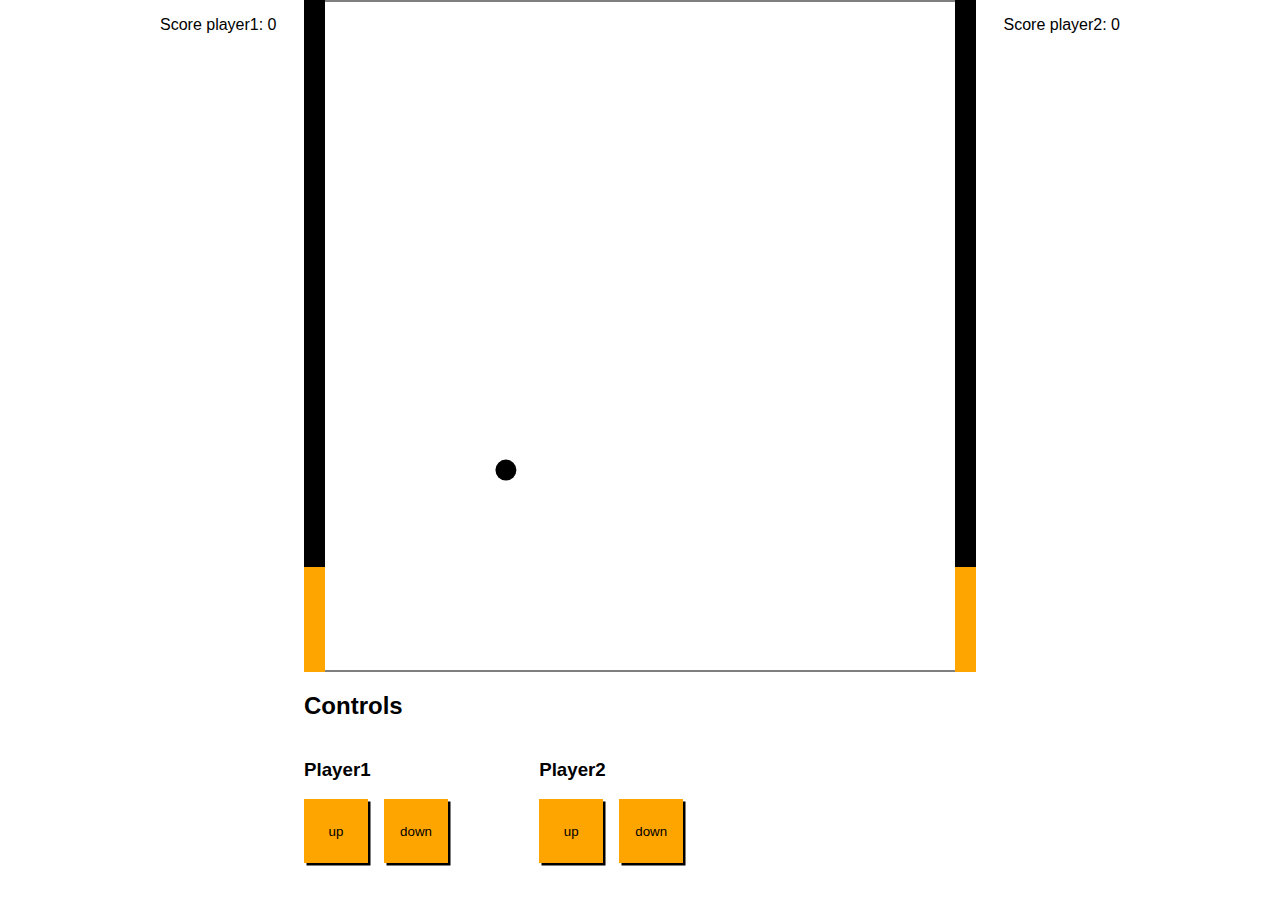
==== opdracht3/index.html @ 29bf44c6 "add styling and pointer events" ====
<!DOCTYPE html>
<html lang="nl" dir="ltr">
    <head>
        <meta charset="utf-8">
        <title>Pong</title>
        <link rel="stylesheet" href="main.min.css">
    </head>
    <body>
        <main>
            <div id="game-preview">
                <img src="example" alt="Example of the game.">
                <p>Waiting for Javascript, it is required for this game to work.</p>
            </div>
        </main>
    </body>
    <script src="index.js"></script>
</html>
---- opdracht3/main.min.css ----
body{font-family:sans-serif;margin:0}main{width:960px;width:60rem;max-width:100%;max-width:100vw;margin:auto;position:relative}button{min-width:64px;min-height:64px;min-height:4rem;min-width:4rem;background-color:orange;border:none;cursor:pointer;box-shadow:2.5px 2.5px 0px 0px #000;transition:box-shadow 0.3s}button:hover{box-shadow:5px 5px 0px 0px #000;background-color:#ffc800}button:first-of-type{margin-right:16px;margin-right:1rem}canvas{margin:auto;display:block}#touch-and-cursor-element{width:100%;touch-action:none}#score-player1{left:0}#score-player2{right:0}#score-player1,#score-player2{top:0;position:absolute}#controls{width:70%;margin:auto}#controls>div{width:inherit;display:flex}@supports (display: flex){#controls>div section{flex-grow:1}}@supports not (display: flex){#controls>div>section{width:49.99%}#controls>div>section:nth-of-type(2){float:left}}
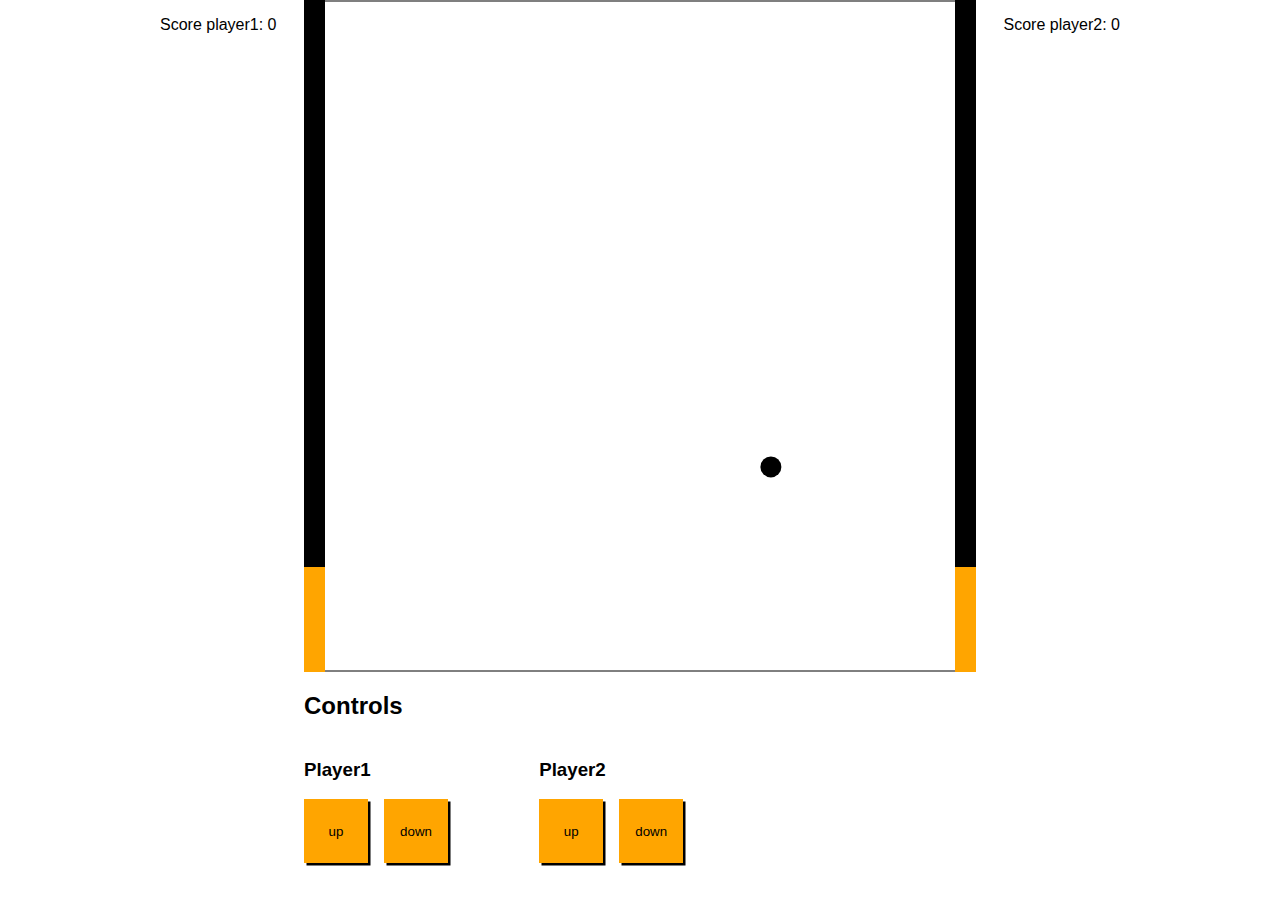
==== commit c14b886d: "meta tag and language" ====
--- a/opdracht3/index.html
+++ b/opdracht3/index.html
@@ -1,9 +1,10 @@
 <!DOCTYPE html>
-<html lang="nl" dir="ltr">
+<html lang="en" dir="ltr">
     <head>
         <meta charset="utf-8">
         <title>Pong</title>
         <link rel="stylesheet" href="main.min.css">
+        <meta name="viewport" content="width=device-width, initial-scale=1">
     </head>
     <body>
         <main>
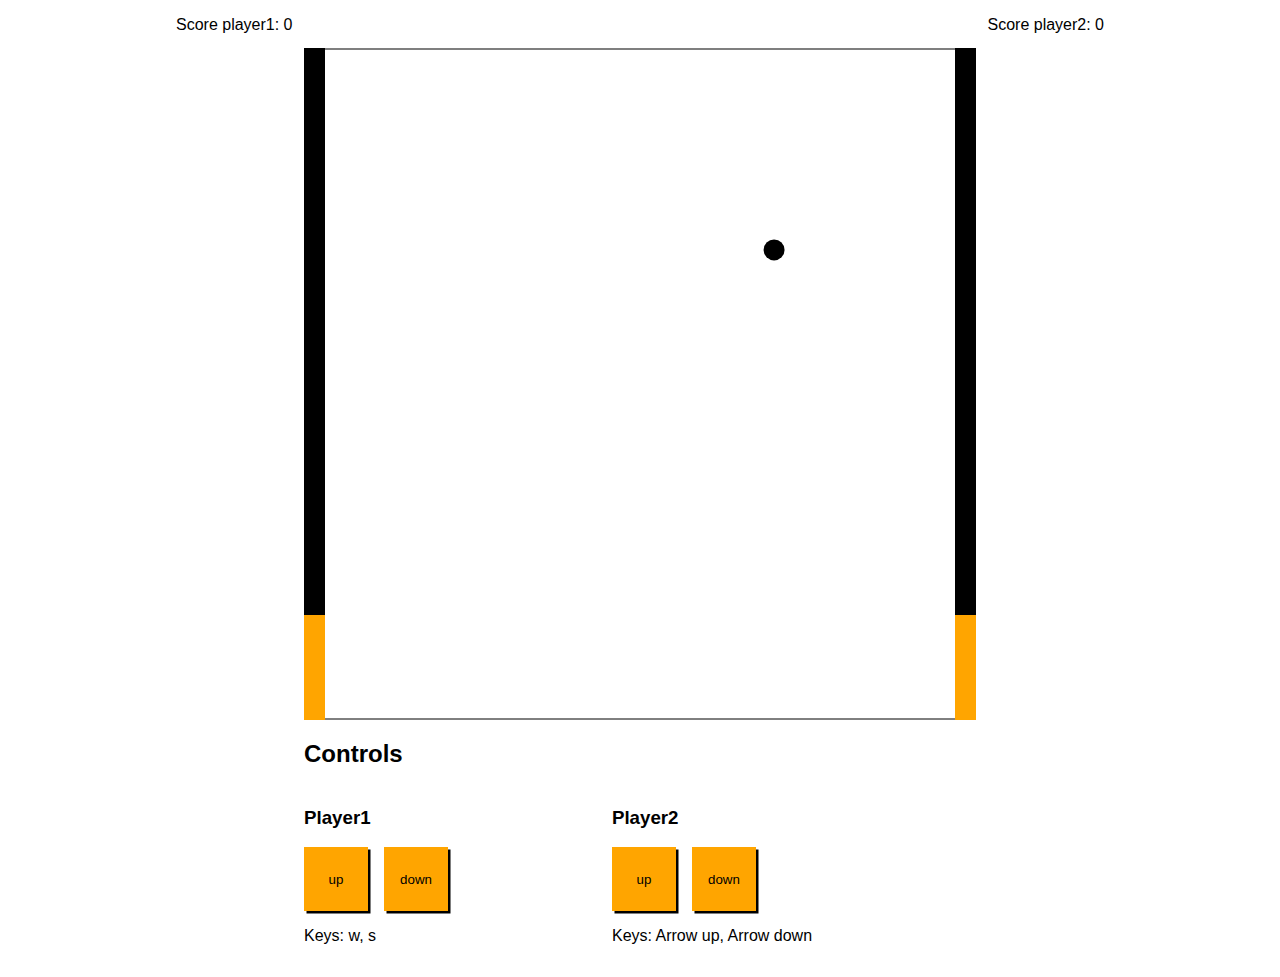
==== commit a73a0b78: "preview, css tweaks" ====
--- a/opdracht3/index.html
+++ b/opdracht3/index.html
@@ -3,16 +3,711 @@
     <head>
         <meta charset="utf-8">
         <title>Pong</title>
-        <link rel="stylesheet" href="main.min.css">
+        <!-- <link rel="stylesheet" href="styles/main.min.css"> -->
         <meta name="viewport" content="width=device-width, initial-scale=1">
     </head>
     <body>
+        <style media="screen">
+            body {
+                font-family: sans-serif;
+                margin: 0;
+            }
+
+            #game-preview img {
+                width: 100%;
+            }
+            #game-preview p {
+                text-align: center;
+            }
+
+            main {
+                width: 960px;
+                width: 60rem;
+                max-width: 100%;
+                max-width: 100vw;
+                margin: auto;
+                position: relative;
+                padding-bottom: 16px;
+                padding-bottom: 1rem;
+            }
+
+            button {
+                min-width: 64px;
+                min-height: 64px;
+                min-height: 4rem;
+                min-width: 4rem;
+                background-color: orange;
+                border: none;
+                cursor: pointer;
+                box-shadow: 2.5px 2.5px 0px 0px black;
+                transition: box-shadow 0.3s;
+            }
+
+            button:hover {
+                box-shadow: 5px 5px 0px 0px black;
+                background-color: #ffc800;
+            }
+
+            button:first-of-type {
+                margin-right: 16px;
+                margin-right: 1rem;
+            }
+
+            canvas {
+                margin: auto;
+                display: block;
+                padding-top: 48px;
+                padding-top: 3rem;
+            }
+
+            @media (max-width: 880px) {
+                canvas {
+                    padding-top: 80px;
+                }
+            }
+
+            @media (max-width: 55rem) {
+                canvas {
+                    padding-top: 5rem;
+                }
+            }
+
+            #touch-and-cursor-element {
+                width: 100%;
+                touch-action: none;
+            }
+
+            #score-player1 {
+                left: 0;
+            }
+
+            #score-player2 {
+                right: 0;
+            }
+
+            #score-player1, #score-player2 {
+                top: 0;
+                padding: 0 16px;
+                padding: 0 1rem;
+                position: absolute;
+            }
+
+            #controls {
+                width: 70%;
+                margin: auto;
+            }
+
+            #controls > div {
+                width: 100%;
+                display: flex;
+            }
+
+            #controls > div > section {
+                width: 49.99%;
+            }
+            #controls > div > section:nth-of-type(2) {
+                float: left;
+            }
+
+            @supports (display: flex) {
+                #controls > div > section {
+                    flex-grow: 1;
+                    width: auto;
+                }
+            }
+        </style>
         <main>
             <div id="game-preview">
-                <img src="example" alt="Example of the game.">
+                <img src="images/preview.png" alt="Example of the game.">
                 <p>Waiting for Javascript, it is required for this game to work.</p>
             </div>
         </main>
     </body>
-    <script src="index.js"></script>
+    <!-- <script src="scripts/index.js"></script> -->
+    <script>
+        'use strict';
+
+
+        var gameData = {
+            playerData: {
+                score: {
+                    player1: 0,
+                    player2: 0,
+                },
+                givePlayerScore: function(player, score) {
+                    var self = gameData.playerData;
+                    self.score[player] += score;
+                    document.getElementById("score-" + player).getElementsByTagName("span")[0].textContent = self.score[player];
+                }
+            },
+            gameSpeed: {
+                gameSpeedMultiplier: 1,
+                increaseSpeed: function () {
+                    var self = gameData.gameSpeed;
+                    self.gameSpeedMultiplier += 0.1;
+                },
+                resetSpeed: function () {
+                    var self = gameData.gameSpeed;
+                    self.gameSpeedMultiplier = 1;
+                }
+            },
+            controller: {
+                sensitivity: 15,
+                enabled: {
+                    keyboard: true,
+                    mouseMove: true,
+                    pointerMove: true,
+                    touchMove: true
+                },
+                functions: {
+                    setControllerConfig: function (controller) {
+                        switch (controller) {
+                            case "keyboard":
+                                return true;
+                            case "mouse":
+                                return true;
+                            case "pointerMove":
+                                // console.log("pointerMove 222", gameData.controller.functions.isControllerEnabled("mouseMove"));
+                                if (gameData.controller.functions.isControllerEnabled("mouseMove")) {
+                                    gameData.controller.touchAndCursorElement.removeEventListener("mousemove",gameData.controller.functions.mouseMove, false);
+                                }
+                                gameData.controller.enabled.mouseMove = false;
+
+                                return true;
+                            case "touchMove":
+                                if (gameData.controller.functions.isControllerEnabled("mouseMove")) {
+                                    gameData.controller.touchAndCursorElement.removeEventListener("mousemove",gameData.controller.functions.mouseMove, false);
+                                }
+                                if (gameData.controller.functions.isControllerEnabled("pointerMove")) {
+                                    gameData.controller.touchAndCursorElement.removeEventListener("pointermove",gameData.controller.functions.pointerMove, false);
+                                }
+
+                                gameData.controller.enabled.mouseMove = false;
+                                gameData.controller.enabled.pointerMove = false;
+                                return true;
+                            default:
+                        }
+                        return false;
+                    },
+                    isControllerEnabled: function (controller) {
+                        return gameData.controller.enabled[controller];
+                    },
+                    buttons: function (e) {
+                        var source = e.target;
+                        var value = source.value;
+                        if (value != "") {
+                            var self = gameData.controller;
+
+                            var player;
+                            if (source.parentElement.id === "player-controls-1") {
+                                player = "player1";
+                            } else if (source.parentElement.id === "player-controls-2") {
+                                player = "player2";
+                            }
+                            if (player != undefined) {
+
+                                var position = self.position[player];
+                                position += (value === "up" ? -self.sensitivity : self.sensitivity);
+
+                                position = gameData.utility.setValueLimit(position, 0, 100);
+
+                                self.position[player] = position;
+                            }
+                        }
+                    },
+                    keyboard: function (e) {
+
+                        var keyName = e.key;
+
+                        var self = gameData.controller;
+
+                        var sensitivity = self.sensitivity;
+
+                        switch (keyName) {
+                            case "ArrowUp":
+                                var position = self.position.player2;
+                                position -= sensitivity;
+                                position = gameData.utility.setValueLimit(position, 0, 100);
+
+                                self.position.player2 = position;
+                                break;
+                            case "ArrowDown":
+                                var position = self.position.player2;
+                                position += sensitivity;
+                                position = gameData.utility.setValueLimit(position, 0, 100);
+                                self.position.player2 = position;
+                                break;
+                            case "w":
+                                var position = self.position.player1;
+                                position -= sensitivity;
+                                position = gameData.utility.setValueLimit(position, 0, 100);
+                                self.position.player1 = position;
+
+                                break;
+                            case "s":
+                                var position = self.position.player1;
+                                position += sensitivity;
+                                position = gameData.utility.setValueLimit(position, 0, 100);
+                                self.position.player1 = position;
+                                break;
+                        }
+                    },
+                    mouseMove: function (e) {
+                        var source = e.target;
+
+                        if (gameData.controller.functions.isControllerEnabled("mouseMove")) {
+                            gameData.controller.functions.setControllerConfig("mouseMove");
+                        }
+
+
+                        var cursorPositionY = e.clientY - source.getBoundingClientRect().top;
+                        var cursorPositionX = e.clientX - source.getBoundingClientRect().left;
+                        // https://stackoverflow.com/questions/3234256/find-mouse-position-relative-to-element
+
+                        if (cursorPositionY > 0 && cursorPositionX > 0) {
+                            var self = gameData.controller;
+                            var canvasData = gameData.canvas.data;
+                            var sizeScaleFactor = canvasData.size / 640;
+                            var barHeight = 100 * sizeScaleFactor;
+
+                            var position = ((cursorPositionY - (barHeight / 2)) / (canvasData.size - barHeight)) * 100;
+
+                            position = gameData.utility.setValueLimit(position, 0, 100);
+
+                            self.position.player1 = position;
+                            self.position.player2 = position;
+                        }
+                    },
+                    pointerMove: function (e) {
+                        var source = e.target;
+
+                        if (gameData.controller.functions.isControllerEnabled("pointerMove")) {
+                            gameData.controller.functions.setControllerConfig("pointerMove");
+                        }
+
+                        gameData.controller.functions.touchMoveDetection(source, e.clientX, e.clientY);
+
+                        e.preventDefault();
+                    },
+                    touchMove: function (e) {
+                        var source = e.target;
+
+                        if (gameData.controller.functions.isControllerEnabled("touchMove")) {
+                            gameData.controller.functions.setControllerConfig("touchMove");
+                        }
+
+                        // max 2 fingers
+                        for (var i = 0; i < Math.min(2, e.targetTouches.length); i++ ) {
+                            var clientY = parseInt(e.targetTouches[i].clientY);
+                            var clientX = parseInt(e.targetTouches[i].clientX);
+                            gameData.controller.functions.touchMoveDetection(source, clientX, clientY);
+                        }
+                        e.preventDefault();
+                    },
+                    touchMoveDetection: function (source, clientX, clientY) {
+
+                        if (clientY != undefined && clientX != undefined) {
+                            var self = gameData.controller;
+                            var canvasData = gameData.canvas.data;
+
+                            var cursorPositionY = clientY - source.getBoundingClientRect().top;
+                            var cursorPositionX = clientX - source.getBoundingClientRect().left;
+
+                            if (cursorPositionY > 0 && cursorPositionY < canvasData.size) {
+
+                                var sizeScaleFactor = canvasData.size / 640;
+                                var barHeight = 100 * sizeScaleFactor;
+
+
+                                var position = ((cursorPositionY - (barHeight / 2)) / (canvasData.size - barHeight)) * 100;
+
+
+                                position = gameData.utility.setValueLimit(position, 0, 100);
+                                if (cursorPositionX < canvasData.size / 2) {
+                                    self.position.player1 = position;
+                                } else {
+                                    self.position.player2 = position;
+                                }
+                            }
+                        }
+                    }
+                },
+                position: {
+                    player1: 100,
+                    player2: 100
+                }
+            },
+            canvas: {
+                data: {
+                    components: {
+                        player1: {
+                            position: 100
+                        },
+                        player2: {
+                            position: 100
+                        },
+                        ball: {
+                            position: {
+                                x: 50,
+                                y: 50
+                            },
+                            velocity: {
+                                x: (1 - Math.random() * 2) > 0 ? 0.5 : -0.5,
+                                y: (1 - Math.random() * 2) > 0 ? 0.5 : -0.5
+                            }
+                        }
+                    }
+                },
+
+                render: {
+                    colors: {
+                        components:{
+                            ball: "black",
+                            barLeft: "black",
+                            barRight: "black",
+                        },
+                        setComponentColor: function (component, color) {
+                            var self = gameData.canvas.render.colors;
+                            self.components[component] = color;
+                            return true;
+                        },
+                        getComponentColor: function (component, color) {
+                            var self = gameData.canvas.render.colors;
+                            return self.components[component];
+                        }
+                    },
+
+                    func: function (timeStamp) {
+
+
+
+                        var speedFactor = 1;
+                        if (gameData.canvas.render.lastTimeStamp != undefined) {
+                            speedFactor = (timeStamp - gameData.canvas.render.lastTimeStamp) / 17;
+                        }
+
+                        var colors = gameData.canvas.render.colors;
+
+
+                        gameData.canvas.render.lastTimeStamp = timeStamp;
+
+                        var canvasData = gameData.canvas.data;
+
+                        var context = gameData.canvas.element.getContext('2d');
+
+                        var sizeScaleFactor = canvasData.size / 640;
+
+
+
+                        var ball = canvasData.components.ball;
+
+                        var ballRadius = 10 * sizeScaleFactor;
+                        var ballRadiusPercentage = ballRadius * 100 / canvasData.size;
+
+                        var ballPosition = ball.position;
+                        var ballVelocity = ball.velocity;
+
+                        ballPosition.x = ballPosition.x + (ballVelocity.x * speedFactor * gameData.gameSpeed.gameSpeedMultiplier);
+                        ballPosition.y = ballPosition.y + (ballVelocity.y * speedFactor * gameData.gameSpeed.gameSpeedMultiplier);
+
+                        var ballAbsolutePositionX = ballPosition.x / 100 * canvasData.size;
+                        var ballAbsolutePositionY = ballPosition.y / 100 * canvasData.size;
+
+
+                        var barWidth = 20 * sizeScaleFactor;
+                        var barHeight = 100 * sizeScaleFactor;
+
+
+                        context.fillStyle = "white";
+
+                        context.strokeStyle = "black";
+
+                        context.fillRect(0, 0, canvasData.size, canvasData.size);
+                        //
+                        context.strokeRect(1, 1, canvasData.size - 2, canvasData.size - 2);
+
+                        context.fillStyle = colors.getComponentColor("barLeft");
+
+                        context.fillRect(0, 0, barWidth, canvasData.size);
+
+                        context.fillStyle = colors.getComponentColor("barRight");
+
+                        context.fillRect(canvasData.size - barWidth, 0, canvasData.size, canvasData.size);
+
+
+
+
+
+
+                        // https://developer.mozilla.org/en-US/docs/Web/API/CanvasRenderingContext2D/arc
+                        context.fillStyle = "orange";
+
+                        var barSpeed = speedFactor * 1.7;
+                        var players = ["player1", "player2"];
+                        for (var i = 0; i < players.length; i++) {
+                            var player = players[i];
+                            var controllerPosition = gameData.controller.position[player];
+
+                            var playerComponent = canvasData.components[player];
+                            var componentPosition = playerComponent.position;
+
+                            if (controllerPosition > componentPosition) {
+                                componentPosition = componentPosition + barSpeed;
+                                if (componentPosition > controllerPosition) {
+                                    componentPosition = controllerPosition;
+                                }
+
+                            } else if (controllerPosition < componentPosition) {
+                                componentPosition = componentPosition - barSpeed;
+                                if (componentPosition < controllerPosition) {
+                                    componentPosition = controllerPosition;
+                                }
+                            }
+
+                            canvasData.components[player].position = componentPosition;
+
+                            context.fillRect(i * (canvasData.size - barWidth), (canvasData.size - barHeight) * (componentPosition / 100) ,  barWidth, barHeight);
+                        }
+
+                        var sideOffsetX = barWidth / canvasData.size * 100;
+                        var barDetectionArea = barHeight / canvasData.size * 100;
+
+                        if (ballPosition.x < sideOffsetX || ballPosition.x > 100 - sideOffsetX) {
+                            if (ballPosition.x < sideOffsetX) {
+                                ballPosition.x = sideOffsetX;
+                            } else {
+                                ballPosition.x = 100 - sideOffsetX;
+                            }
+
+                            ballVelocity.x = -ballVelocity.x;
+
+
+
+                            if (ballPosition.x == sideOffsetX) {
+                                var playerComponent = canvasData.components.player1;
+                                var componentPosition = playerComponent.position;
+
+                                componentPosition = (100 - barDetectionArea) / 100 * componentPosition;
+
+                                if (ballPosition.y + (ballRadiusPercentage / 2) > componentPosition && ballPosition.y - ballRadiusPercentage < componentPosition + barDetectionArea) {
+                                    gameData.gameSpeed.increaseSpeed();
+
+                                    colors.setComponentColor("ball", "orange");
+                                    setTimeout(colors.setComponentColor, 300, "ball", "black");
+                                } else {
+
+                                    gameData.playerData.givePlayerScore("player2", 1);
+
+                                    ballPosition.x = 50;
+                                    ballPosition.y = 50;
+                                    gameData.gameSpeed.resetSpeed();
+
+                                    colors.setComponentColor("barLeft", "red");
+                                    setTimeout(colors.setComponentColor, 300, "barLeft", "black");
+                                }
+                            } else if (ballPosition.x == 100 - sideOffsetX) {
+
+                                var playerComponent = canvasData.components.player2;
+                                var componentPosition = playerComponent.position;
+
+                                componentPosition = (100 - barDetectionArea) / 100 * componentPosition;
+
+                                if (ballPosition.y + (ballRadiusPercentage / 2) > componentPosition && ballPosition.y - ballRadiusPercentage < componentPosition + barDetectionArea) {
+                                    gameData.gameSpeed.increaseSpeed();
+
+                                    colors.setComponentColor("ball", "orange");
+                                    setTimeout(colors.setComponentColor, 300, "ball", "black");
+                                } else {
+                                    gameData.playerData.givePlayerScore("player1", 1);
+
+                                    ballPosition.x = 50;
+                                    ballPosition.y = 50;
+
+                                    gameData.gameSpeed.resetSpeed();
+
+                                    colors.setComponentColor("barRight", "red");
+                                    setTimeout(colors.setComponentColor, 300, "barRight", "black");
+                                }
+                            }
+                        } else if (ballPosition.y < 0 || ballPosition.y > 100) {
+                            if (ballPosition.y < 0) {
+                                ballPosition.y = 0;
+                            } else {
+                                ballPosition.y = 100;
+                            }
+                            ballVelocity.y = -ballVelocity.y;
+                        }
+
+
+
+                        context.fillStyle = colors.getComponentColor("ball");
+
+                        context.beginPath();
+                        context.arc(ballRadius + (canvasData.size - ballRadius * 2) * (ballPosition.x / 100), ballRadius + (canvasData.size - ballRadius  * 2) * (ballPosition.y / 100), ballRadius, 0, 2 * Math.PI);
+                        context.fill();
+                        // context.stroke();
+                        if ("requestAnimationFrame" in window) {
+                            gameData.canvas.render.animationFrameRequest = window.requestAnimationFrame(gameData.canvas.render.func);
+                        } else {
+                            gameData.canvas.render.animationTimer = setTimeout(gameData.canvas.render.func, 30, new Date().getTime());
+                        }
+                    },
+                    start: function () {
+                        if (this.animationFrameRequest == undefined) {
+                            // this.lastTimeStamp = new Date().getTime();
+                            if ("requestAnimationFrame" in window) {
+                                this.animationFrameRequest= window.requestAnimationFrame(this.func);
+                            } else {
+                                gameData.canvas.render.animationTimer = setTimeout(gameData.canvas.render.func, 30, new Date().getTime());
+                            }
+                        }
+                    },
+                    stop: function () {
+                        if (this.animationFrameRequest != undefined) {
+                            window.cancelAnimationFrame(this.animationFrameRequest);
+                            delete this.animationFrameRequest;
+                        } else if (this.animationTimer != undefined) {
+                            clearTimeout(this.animationTimer);
+                            delete this.animationTimer;
+                        }
+                    }
+
+                }
+            },
+            utility: {
+                setValueLimit: function (value, minValue, maxValue) {
+                    if (value < minValue) {
+                        value = minValue;
+                    } else if (value > maxValue )  {
+                        value = maxValue;
+                    }
+                    return value;
+                }
+            }
+        };
+
+        window.addEventListener("load", function () {
+            var gamePreview = document.getElementById("game-preview");
+            if (gamePreview != undefined) {
+                gamePreview.parentElement.removeChild(gamePreview);
+            }
+
+
+
+            var canvasElement = document.createElement("canvas");
+            if (canvasElement != null) {
+                var mainElement = document.getElementsByTagName("main")[0];
+                var domRect = mainElement.getBoundingClientRect();
+                if (domRect.width != undefined) {
+                    canvasElement.width = domRect.width * 0.7;
+                    canvasElement.height = domRect.width * 0.7;
+                } else { // IE 8
+                    canvasElement.width = 600;
+                    canvasElement.height = 600;
+                }
+
+                gameData.canvas.data.size = canvasElement.width;
+
+                gameData.canvas.element = canvasElement;
+
+
+                // Controller section
+                var controlsSectionElement = document.createElement("section");
+                controlsSectionElement.id = "controls";
+
+                // Add a div for styling
+                var controlsContainerElement = document.createElement("div");
+
+                var controlsHeadingElement = document.createElement("h2");
+                controlsHeadingElement.textContent = "Controls";
+                controlsSectionElement.appendChild(controlsHeadingElement);
+
+                // Buttons per player.
+                var buttonsData = [
+                    {
+                        value: "up",
+                        nodeValue: "up"
+                    },
+                    {
+                        value: "down",
+                        nodeValue: "down"
+                    }
+                ];
+
+                var keyData = [
+                    ["w", "s"],
+                    ["Arrow up", "Arrow down"]
+                ];
+
+                // Make the controller content info
+                for (var i = 0; i < 2; i++) {
+                    var playerSectionElement = document.createElement("section");
+
+                    // Controls section headings
+                    var headingElement = document.createElement("h3");
+                    headingElement.textContent = "Player" + (i + 1);
+                    playerSectionElement.appendChild(headingElement);
+                    playerSectionElement.id = "player-controls-" + (i + 1);
+                    // Make the buttons
+                    for (var j = 0; j < buttonsData.length; j++) {
+                        var buttonElement = document.createElement("button");
+                        var buttonData = buttonsData[j];
+                        buttonElement.addEventListener("click", gameData.controller.functions.buttons);
+
+                        // Set the properties
+                        buttonElement.value = buttonData.value;
+                        buttonElement.textContent = buttonData.nodeValue;
+
+                        playerSectionElement.appendChild(buttonElement);
+                    }
+
+                    var keyInfoElement = document.createElement("p");
+                    keyInfoElement.textContent = keyData[i].reduce(function (accumulator, currentValue, index) {
+                        return accumulator + currentValue + (keyData[i].length - 1 != index ? ", " : "");
+                    }, "Keys: ");
+
+
+                    playerSectionElement.appendChild(keyInfoElement);
+                    controlsContainerElement.appendChild(playerSectionElement);
+                }
+
+                controlsSectionElement.appendChild(controlsContainerElement);
+
+                // Player 1 score
+                var scorePlayer1Element = document.createElement("p");
+                scorePlayer1Element.textContent = "Score player1: ";
+                var scoreIndicatorPlayer1Element = document.createElement("span");
+                scoreIndicatorPlayer1Element.textContent = "0";
+                scorePlayer1Element.appendChild(scoreIndicatorPlayer1Element);
+                scorePlayer1Element.id = "score-player1";
+                mainElement.appendChild(scorePlayer1Element);
+
+                // Player 2 score
+                var scorePlayer2Element = document.createElement("p");
+                scorePlayer2Element.textContent = "Score player2: ";
+                var scoreIndicatorPlayer2Element = document.createElement("span");
+                scoreIndicatorPlayer2Element.textContent = "0";
+                scorePlayer2Element.appendChild(scoreIndicatorPlayer2Element);
+                scorePlayer2Element.id = "score-player2";
+                mainElement.appendChild(scorePlayer2Element);
+
+                // Touch and cursor area
+                var touchAndCursorElement = document.createElement("div");
+                touchAndCursorElement.appendChild(canvasElement);
+                touchAndCursorElement.id = "touch-and-cursor-element";
+                mainElement.appendChild(touchAndCursorElement);
+
+                mainElement.appendChild(controlsSectionElement);
+                gameData.canvas.render.start();
+
+                if ("addEventListener" in document) {
+                    document.addEventListener("keypress",gameData.controller.functions.keyboard);
+                    touchAndCursorElement.addEventListener("mousemove",gameData.controller.functions.mouseMove, false);
+                    touchAndCursorElement.addEventListener("touchmove",gameData.controller.functions.touchMove, false);
+                    touchAndCursorElement.addEventListener("pointermove",gameData.controller.functions.pointerMove, false);
+                }
+                gameData.controller.touchAndCursorElement = touchAndCursorElement;
+            }
+        });
+    </script>
 </html>
--- a/opdracht3/styles/main.min.css
+++ b/opdracht3/styles/main.min.css
@@ -0,0 +1 @@
+body{font-family:sans-serif;margin:0}main{width:960px;width:60rem;max-width:100%;max-width:100vw;margin:auto;position:relative;padding-bottom:16px;padding-bottom:1rem}button{min-width:64px;min-height:64px;min-height:4rem;min-width:4rem;background-color:orange;border:none;cursor:pointer;box-shadow:2.5px 2.5px 0px 0px #000;transition:box-shadow 0.3s}button:hover{box-shadow:5px 5px 0px 0px #000;background-color:#ffc800}button:first-of-type{margin-right:16px;margin-right:1rem}canvas{margin:auto;display:block;padding-top:48px;padding-top:3rem}@media (max-width: 880px){canvas{padding-top:80px}}@media (max-width: 55rem){canvas{padding-top:5rem}}#touch-and-cursor-element{width:100%;touch-action:none}#score-player1{left:0}#score-player2{right:0}#score-player1,#score-player2{top:0;padding:0 16px;padding:0 1rem;position:absolute}#controls{width:70%;margin:auto}#controls>div{width:100%;display:flex}#controls>div>section{width:49.99%}#controls>div>section:nth-of-type(2){float:left}@supports (display: flex){#controls>div>section{flex-grow:1}}
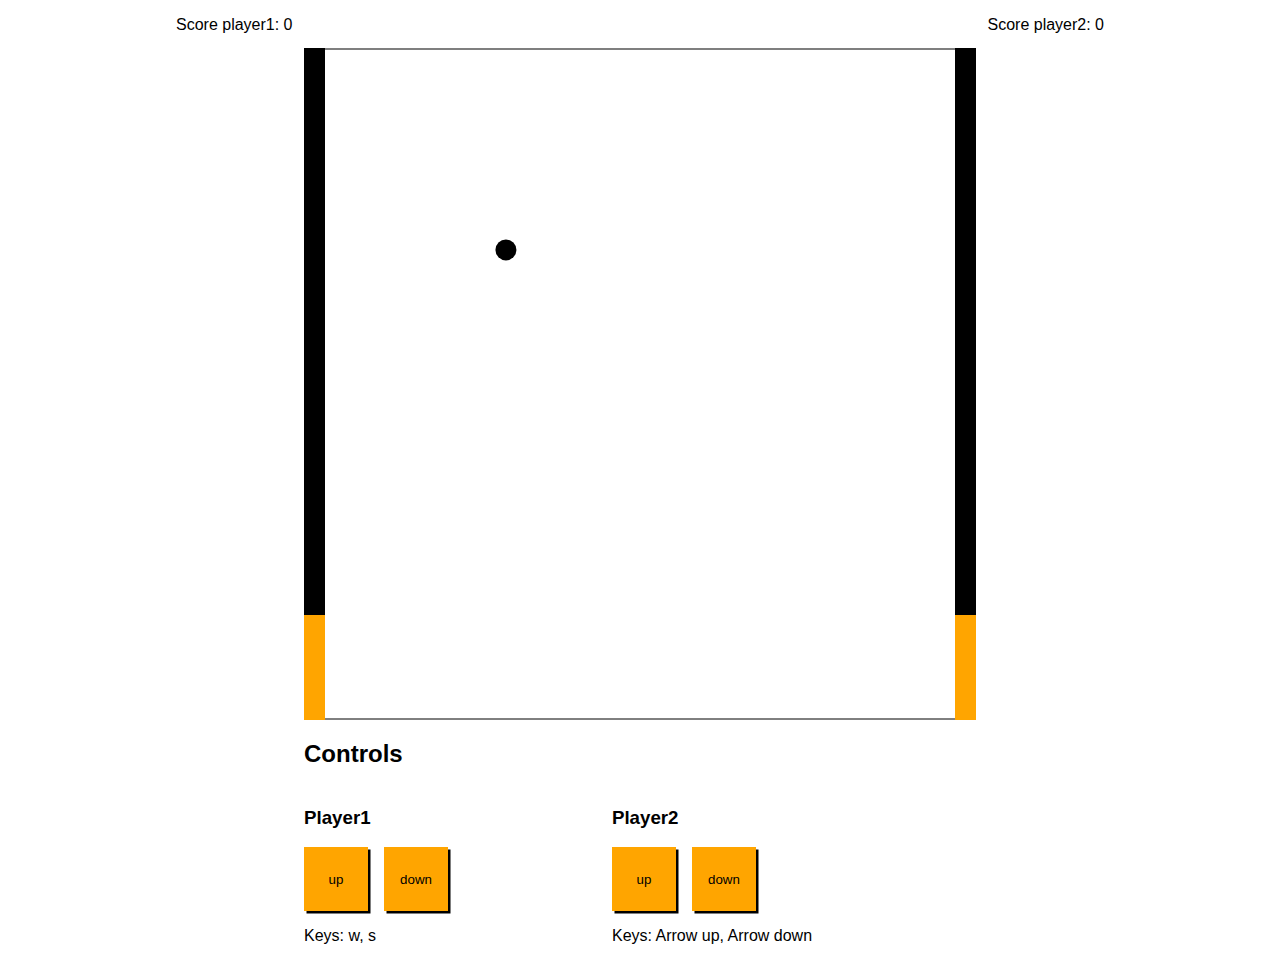
==== commit efe3f0cc: "test" ====
--- a/opdracht3/index.html
+++ b/opdracht3/index.html
@@ -103,7 +103,7 @@
             }
 
             #controls > div > section {
-                width: 49.99%;
+                width: 49%;
             }
             #controls > div > section:nth-of-type(2) {
                 float: left;
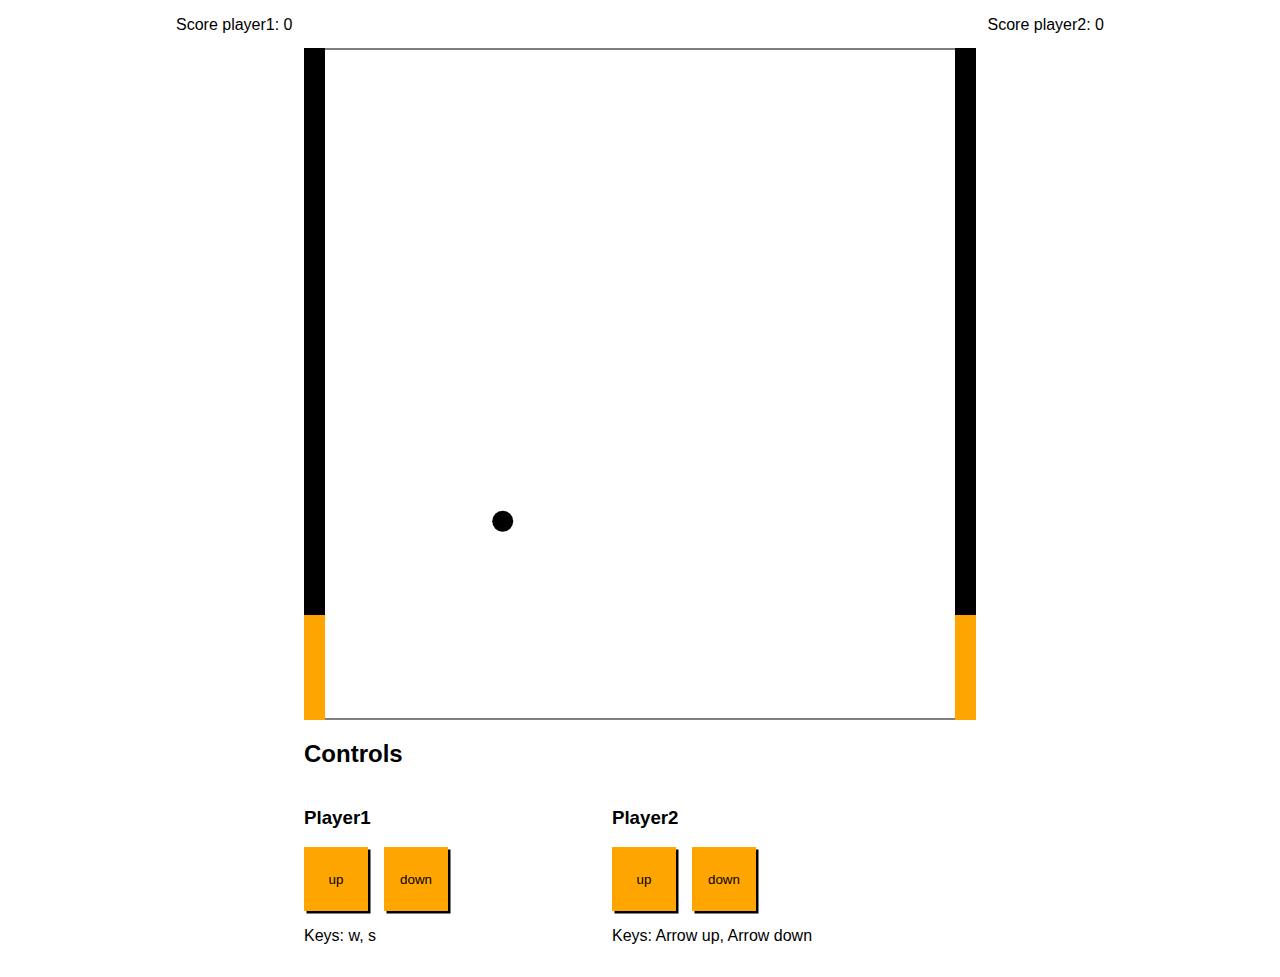
==== commit 96d8f77c: "update js variable tweaks and css tweaks" ====
--- a/opdracht3/index.html
+++ b/opdracht3/index.html
@@ -103,7 +103,7 @@
             }
 
             #controls > div > section {
-                width: 49%;
+                width: 49.99%;
             }
             #controls > div > section:nth-of-type(2) {
                 float: left;
@@ -154,7 +154,7 @@
             controller: {
                 sensitivity: 15,
                 enabled: {
-                    keyboard: true,
+                    keyPress: true,
                     mouseMove: true,
                     pointerMove: true,
                     touchMove: true
@@ -162,9 +162,9 @@
                 functions: {
                     setControllerConfig: function (controller) {
                         switch (controller) {
-                            case "keyboard":
+                            case "keyPress":
                                 return true;
-                            case "mouse":
+                            case "mouseMove":
                                 return true;
                             case "pointerMove":
                                 // console.log("pointerMove 222", gameData.controller.functions.isControllerEnabled("mouseMove"));
@@ -215,7 +215,7 @@
                             }
                         }
                     },
-                    keyboard: function (e) {
+                    keyPress: function (e) {
 
                         var keyName = e.key;
 
@@ -701,7 +701,7 @@
                 gameData.canvas.render.start();
 
                 if ("addEventListener" in document) {
-                    document.addEventListener("keypress",gameData.controller.functions.keyboard);
+                    document.addEventListener("keypress",gameData.controller.functions.keyPress);
                     touchAndCursorElement.addEventListener("mousemove",gameData.controller.functions.mouseMove, false);
                     touchAndCursorElement.addEventListener("touchmove",gameData.controller.functions.touchMove, false);
                     touchAndCursorElement.addEventListener("pointermove",gameData.controller.functions.pointerMove, false);
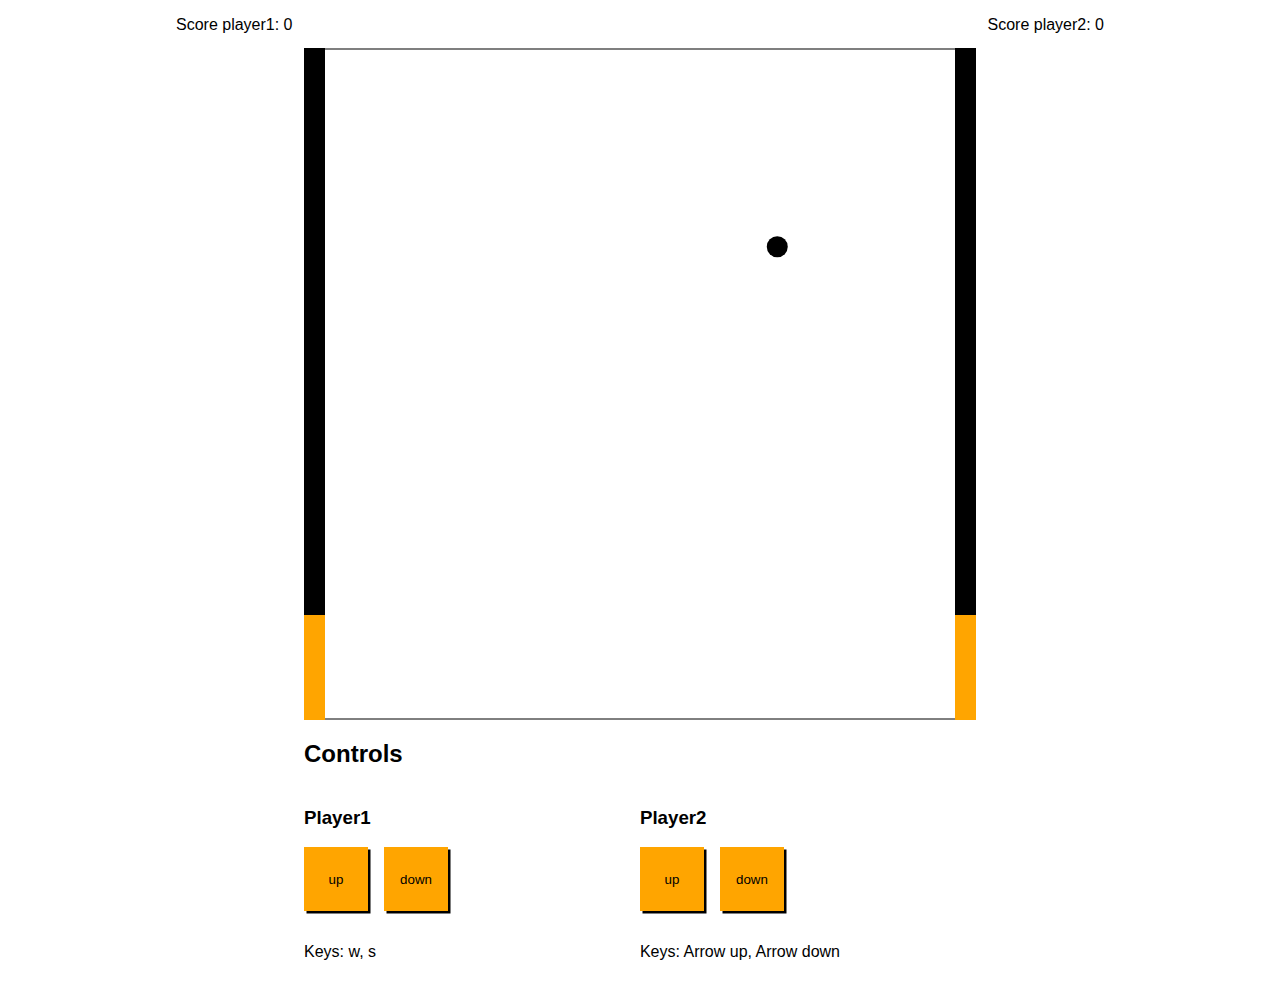
==== commit fa73a2cd: "last update" ====
--- a/opdracht3/index.html
+++ b/opdracht3/index.html
@@ -3,11 +3,11 @@
     <head>
         <meta charset="utf-8">
         <title>Pong</title>
-        <!-- <link rel="stylesheet" href="styles/main.min.css"> -->
+        <link rel="stylesheet" href="styles/main.css">
         <meta name="viewport" content="width=device-width, initial-scale=1">
     </head>
     <body>
-        <style media="screen">
+        <!-- <style media="screen">
             body {
                 font-family: sans-serif;
                 margin: 0;
@@ -112,10 +112,10 @@
             @supports (display: flex) {
                 #controls > div > section {
                     flex-grow: 1;
-                    width: auto;
-                }
-            }
-        </style>
+                    width: initial;
+                }
+            }
+        </style> -->
         <main>
             <div id="game-preview">
                 <img src="images/preview.png" alt="Example of the game.">
@@ -123,8 +123,8 @@
             </div>
         </main>
     </body>
-    <!-- <script src="scripts/index.js"></script> -->
-    <script>
+    <script src="scripts/index.js"></script>
+    <!-- <script>
         'use strict';
 
 
@@ -709,5 +709,5 @@
                 gameData.controller.touchAndCursorElement = touchAndCursorElement;
             }
         });
-    </script>
+    </script> -->
 </html>
--- a/opdracht3/styles/main.css
+++ b/opdracht3/styles/main.css
@@ -0,0 +1,110 @@
+body {
+    font-family: sans-serif;
+    margin: 0;
+}
+
+main {
+    width: 960px;
+    width: 60rem;
+    max-width: 100%;
+    max-width: 100vw;
+    margin: auto;
+    position: relative;
+    padding-bottom: 16px;
+    padding-bottom: 1rem;
+    padding-top: 48px;
+    padding-top: 3rem;
+}
+
+@media (max-width: 880px) {
+    main {
+        padding-top: 80px;
+    }
+}
+
+@media (max-width: 55rem) {
+    main {
+        padding-top: 5rem;
+    }
+}
+
+#game-preview img {
+    width: 100%;
+}
+
+#game-preview p {
+    text-align: center;
+}
+
+button {
+    min-width: 64px;
+    min-height: 64px;
+    min-height: 4rem;
+    min-width: 4rem;
+    background-color: orange;
+    border: none;
+    cursor: pointer;
+    box-shadow: 2.5px 2.5px 0px 0px black;
+    transition: box-shadow 0.3s;
+    margin: 0 0 1rem 0;
+}
+
+button:hover {
+    box-shadow: 5px 5px 0px 0px black;
+    background-color: #ffc800;
+}
+
+button:first-of-type {
+    margin-right: 16px;
+    margin-right: 1rem;
+}
+
+canvas {
+    margin: auto;
+    display: block;
+}
+
+#touch-and-cursor-element {
+    width: 100%;
+    touch-action: none;
+}
+
+#score-player1 {
+    left: 0;
+}
+
+#score-player2 {
+    right: 0;
+}
+
+#score-player1, #score-player2 {
+    top: 0;
+    padding: 0 16px;
+    padding: 0 1rem;
+    position: absolute;
+}
+
+#controls {
+    width: 70%;
+    margin: auto;
+}
+
+#controls > div {
+    width: 100%;
+    display: flex;
+}
+
+#controls > div > section {
+    width: 49.99%;
+}
+
+#controls > div > section:nth-of-type(2) {
+    float: left;
+}
+
+@supports (display: flex) {
+    #controls > div > section {
+        flex-grow: 0;
+        flex-shrink: 0;
+    }
+}
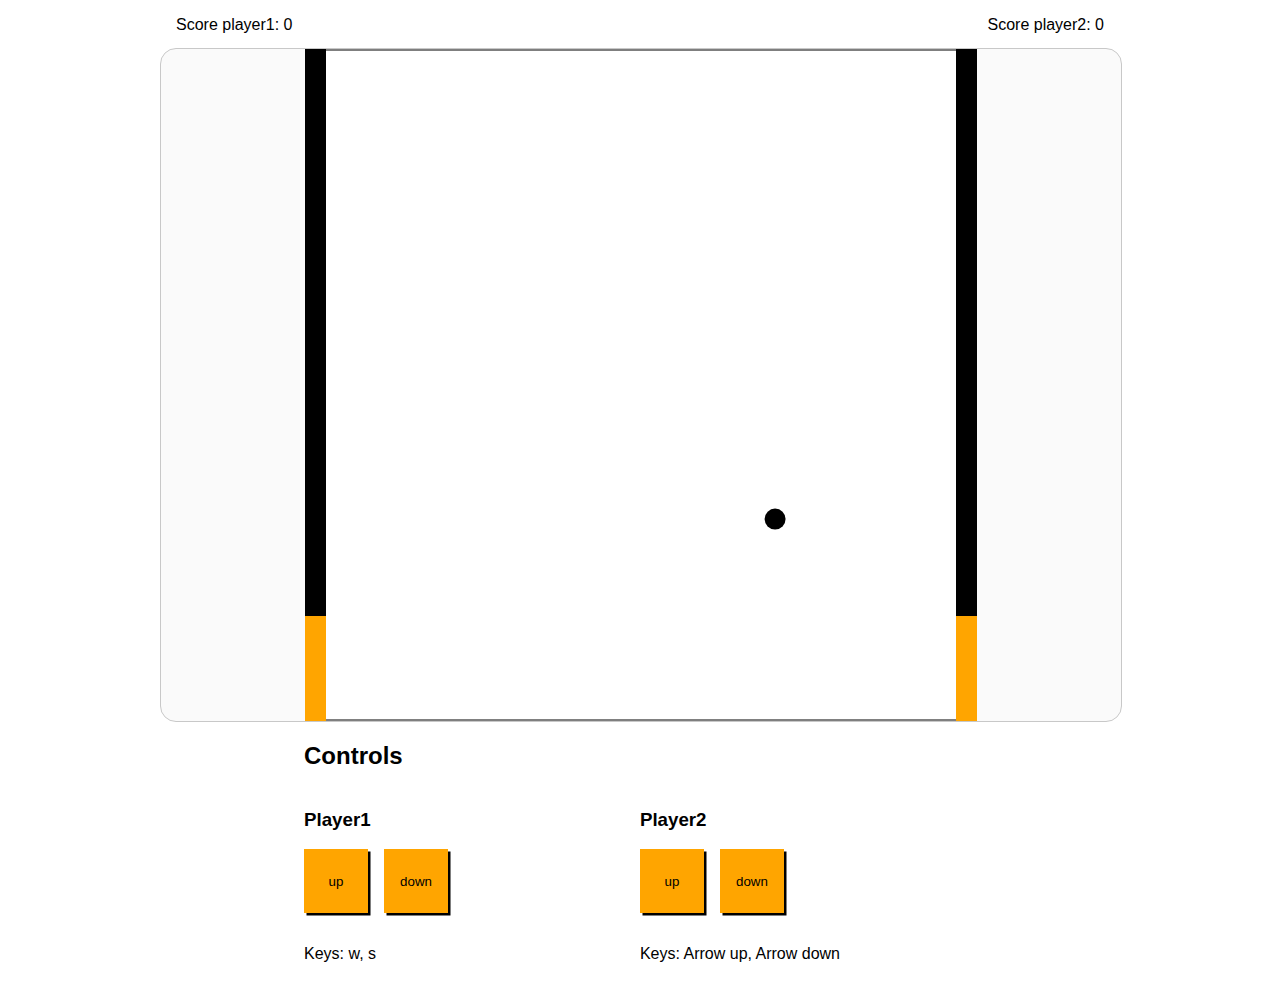
==== commit ac033432: "add styling for touch area" ====
--- a/opdracht3/index.html
+++ b/opdracht3/index.html
@@ -3,21 +3,14 @@
     <head>
         <meta charset="utf-8">
         <title>Pong</title>
-        <link rel="stylesheet" href="styles/main.css">
+        <!-- <link rel="stylesheet" href="styles/main.css"> -->
         <meta name="viewport" content="width=device-width, initial-scale=1">
     </head>
     <body>
-        <!-- <style media="screen">
+        <style media="screen">
             body {
                 font-family: sans-serif;
                 margin: 0;
-            }
-
-            #game-preview img {
-                width: 100%;
-            }
-            #game-preview p {
-                text-align: center;
             }
 
             main {
@@ -29,6 +22,28 @@
                 position: relative;
                 padding-bottom: 16px;
                 padding-bottom: 1rem;
+                padding-top: 48px;
+                padding-top: 3rem;
+            }
+
+            @media (max-width: 880px) {
+                main {
+                    padding-top: 80px;
+                }
+            }
+
+            @media (max-width: 55rem) {
+                main {
+                    padding-top: 5rem;
+                }
+            }
+
+            #game-preview img {
+                width: 100%;
+            }
+
+            #game-preview p {
+                text-align: center;
             }
 
             button {
@@ -41,6 +56,7 @@
                 cursor: pointer;
                 box-shadow: 2.5px 2.5px 0px 0px black;
                 transition: box-shadow 0.3s;
+                margin: 0 0 1rem 0;
             }
 
             button:hover {
@@ -56,25 +72,15 @@
             canvas {
                 margin: auto;
                 display: block;
-                padding-top: 48px;
-                padding-top: 3rem;
-            }
-
-            @media (max-width: 880px) {
-                canvas {
-                    padding-top: 80px;
-                }
-            }
-
-            @media (max-width: 55rem) {
-                canvas {
-                    padding-top: 5rem;
-                }
             }
 
             #touch-and-cursor-element {
                 width: 100%;
                 touch-action: none;
+                background-color: rgb(250,250,250);
+                border: 1px solid rgb(200,200,200);
+                border-radius: 16px;
+                border-radius: 1rem;
             }
 
             #score-player1 {
@@ -105,17 +111,18 @@
             #controls > div > section {
                 width: 49.99%;
             }
+
             #controls > div > section:nth-of-type(2) {
                 float: left;
             }
 
             @supports (display: flex) {
                 #controls > div > section {
-                    flex-grow: 1;
-                    width: initial;
-                }
-            }
-        </style> -->
+                    flex-grow: 0;
+                    flex-shrink: 0;
+                }
+            }
+        </style>
         <main>
             <div id="game-preview">
                 <img src="images/preview.png" alt="Example of the game.">
@@ -123,9 +130,8 @@
             </div>
         </main>
     </body>
-    <script src="scripts/index.js"></script>
-    <!-- <script>
-        'use strict';
+    <!-- <script src="scripts/index.js"></script> -->
+    <script>
 
 
         var gameData = {
@@ -585,129 +591,135 @@
                 }
             }
         };
-
-        window.addEventListener("load", function () {
-            var gamePreview = document.getElementById("game-preview");
-            if (gamePreview != undefined) {
-                gamePreview.parentElement.removeChild(gamePreview);
-            }
-
-
-
-            var canvasElement = document.createElement("canvas");
-            if (canvasElement != null) {
-                var mainElement = document.getElementsByTagName("main")[0];
-                var domRect = mainElement.getBoundingClientRect();
-                if (domRect.width != undefined) {
-                    canvasElement.width = domRect.width * 0.7;
-                    canvasElement.height = domRect.width * 0.7;
-                } else { // IE 8
-                    canvasElement.width = 600;
-                    canvasElement.height = 600;
-                }
-
-                gameData.canvas.data.size = canvasElement.width;
-
-                gameData.canvas.element = canvasElement;
-
-
-                // Controller section
-                var controlsSectionElement = document.createElement("section");
-                controlsSectionElement.id = "controls";
-
-                // Add a div for styling
-                var controlsContainerElement = document.createElement("div");
-
-                var controlsHeadingElement = document.createElement("h2");
-                controlsHeadingElement.textContent = "Controls";
-                controlsSectionElement.appendChild(controlsHeadingElement);
-
-                // Buttons per player.
-                var buttonsData = [
-                    {
-                        value: "up",
-                        nodeValue: "up"
-                    },
-                    {
-                        value: "down",
-                        nodeValue: "down"
+        if ("addEventListener" in window) {
+            window.addEventListener("load", function () {
+
+                var gamePreview = document.getElementById("game-preview");
+
+
+                var canvasElement = document.createElement("canvas");
+                if ("getContext" in canvasElement) {
+
+                    if (gamePreview != undefined) {
+                        gamePreview.parentElement.removeChild(gamePreview);
                     }
-                ];
-
-                var keyData = [
-                    ["w", "s"],
-                    ["Arrow up", "Arrow down"]
-                ];
-
-                // Make the controller content info
-                for (var i = 0; i < 2; i++) {
-                    var playerSectionElement = document.createElement("section");
-
-                    // Controls section headings
-                    var headingElement = document.createElement("h3");
-                    headingElement.textContent = "Player" + (i + 1);
-                    playerSectionElement.appendChild(headingElement);
-                    playerSectionElement.id = "player-controls-" + (i + 1);
-                    // Make the buttons
-                    for (var j = 0; j < buttonsData.length; j++) {
-                        var buttonElement = document.createElement("button");
-                        var buttonData = buttonsData[j];
-                        buttonElement.addEventListener("click", gameData.controller.functions.buttons);
-
-                        // Set the properties
-                        buttonElement.value = buttonData.value;
-                        buttonElement.textContent = buttonData.nodeValue;
-
-                        playerSectionElement.appendChild(buttonElement);
+
+                    var mainElement = document.getElementsByTagName("main")[0];
+                    var domRect = mainElement.getBoundingClientRect();
+                    if (domRect.width != undefined) {
+                        canvasElement.width = domRect.width * 0.7;
+                        canvasElement.height = domRect.width * 0.7;
+                    } else { // IE 8
+                        canvasElement.width = 600;
+                        canvasElement.height = 600;
                     }
 
-                    var keyInfoElement = document.createElement("p");
-                    keyInfoElement.textContent = keyData[i].reduce(function (accumulator, currentValue, index) {
-                        return accumulator + currentValue + (keyData[i].length - 1 != index ? ", " : "");
-                    }, "Keys: ");
-
-
-                    playerSectionElement.appendChild(keyInfoElement);
-                    controlsContainerElement.appendChild(playerSectionElement);
-                }
-
-                controlsSectionElement.appendChild(controlsContainerElement);
-
-                // Player 1 score
-                var scorePlayer1Element = document.createElement("p");
-                scorePlayer1Element.textContent = "Score player1: ";
-                var scoreIndicatorPlayer1Element = document.createElement("span");
-                scoreIndicatorPlayer1Element.textContent = "0";
-                scorePlayer1Element.appendChild(scoreIndicatorPlayer1Element);
-                scorePlayer1Element.id = "score-player1";
-                mainElement.appendChild(scorePlayer1Element);
-
-                // Player 2 score
-                var scorePlayer2Element = document.createElement("p");
-                scorePlayer2Element.textContent = "Score player2: ";
-                var scoreIndicatorPlayer2Element = document.createElement("span");
-                scoreIndicatorPlayer2Element.textContent = "0";
-                scorePlayer2Element.appendChild(scoreIndicatorPlayer2Element);
-                scorePlayer2Element.id = "score-player2";
-                mainElement.appendChild(scorePlayer2Element);
-
-                // Touch and cursor area
-                var touchAndCursorElement = document.createElement("div");
-                touchAndCursorElement.appendChild(canvasElement);
-                touchAndCursorElement.id = "touch-and-cursor-element";
-                mainElement.appendChild(touchAndCursorElement);
-
-                mainElement.appendChild(controlsSectionElement);
-                gameData.canvas.render.start();
-
-                if ("addEventListener" in document) {
+                    gameData.canvas.data.size = canvasElement.width;
+
+                    gameData.canvas.element = canvasElement;
+
+
+                    // Controller section
+                    var controlsSectionElement = document.createElement("section");
+                    controlsSectionElement.id = "controls";
+
+                    // Add a div for styling
+                    var controlsContainerElement = document.createElement("div");
+
+                    var controlsHeadingElement = document.createElement("h2");
+                    controlsHeadingElement.textContent = "Controls";
+                    controlsSectionElement.appendChild(controlsHeadingElement);
+
+                    // Buttons per player.
+                    var buttonsData = [
+                        {
+                            value: "up",
+                            nodeValue: "up"
+                        },
+                        {
+                            value: "down",
+                            nodeValue: "down"
+                        }
+                    ];
+
+                    var keyData = [
+                        ["w", "s"],
+                        ["Arrow up", "Arrow down"]
+                    ];
+
+                    // Make the controller content info
+                    for (var i = 0; i < 2; i++) {
+                        var playerSectionElement = document.createElement("section");
+
+                        // Controls section headings
+                        var headingElement = document.createElement("h3");
+                        headingElement.textContent = "Player" + (i + 1);
+                        playerSectionElement.appendChild(headingElement);
+                        playerSectionElement.id = "player-controls-" + (i + 1);
+                        // Make the buttons
+                        for (var j = 0; j < buttonsData.length; j++) {
+                            var buttonElement = document.createElement("button");
+                            var buttonData = buttonsData[j];
+                            buttonElement.addEventListener("click", gameData.controller.functions.buttons);
+
+                            // Set the properties
+                            buttonElement.value = buttonData.value;
+                            buttonElement.textContent = buttonData.nodeValue;
+
+                            playerSectionElement.appendChild(buttonElement);
+                        }
+
+                        var keyInfoElement = document.createElement("p");
+                        keyInfoElement.textContent = keyData[i].reduce(function (accumulator, currentValue, index) {
+                            return accumulator + currentValue + (keyData[i].length - 1 != index ? ", " : "");
+                        }, "Keys: ");
+
+
+                        playerSectionElement.appendChild(keyInfoElement);
+                        controlsContainerElement.appendChild(playerSectionElement);
+                    }
+
+                    controlsSectionElement.appendChild(controlsContainerElement);
+
+                    // Player 1 score
+                    var scorePlayer1Element = document.createElement("p");
+                    scorePlayer1Element.textContent = "Score player1: ";
+                    var scoreIndicatorPlayer1Element = document.createElement("span");
+                    scoreIndicatorPlayer1Element.textContent = "0";
+                    scorePlayer1Element.appendChild(scoreIndicatorPlayer1Element);
+                    scorePlayer1Element.id = "score-player1";
+                    mainElement.appendChild(scorePlayer1Element);
+
+                    // Player 2 score
+                    var scorePlayer2Element = document.createElement("p");
+                    scorePlayer2Element.textContent = "Score player2: ";
+                    var scoreIndicatorPlayer2Element = document.createElement("span");
+                    scoreIndicatorPlayer2Element.textContent = "0";
+                    scorePlayer2Element.appendChild(scoreIndicatorPlayer2Element);
+                    scorePlayer2Element.id = "score-player2";
+                    mainElement.appendChild(scorePlayer2Element);
+
+                    // Touch and cursor area
+                    var touchAndCursorElement = document.createElement("div");
+                    touchAndCursorElement.appendChild(canvasElement);
+                    touchAndCursorElement.id = "touch-and-cursor-element";
+                    mainElement.appendChild(touchAndCursorElement);
+
+                    mainElement.appendChild(controlsSectionElement);
+                    gameData.canvas.render.start();
+
+
                     document.addEventListener("keypress",gameData.controller.functions.keyPress);
                     touchAndCursorElement.addEventListener("mousemove",gameData.controller.functions.mouseMove, false);
                     touchAndCursorElement.addEventListener("touchmove",gameData.controller.functions.touchMove, false);
                     touchAndCursorElement.addEventListener("pointermove",gameData.controller.functions.pointerMove, false);
-                }
-                gameData.controller.touchAndCursorElement = touchAndCursorElement;
-            }
-        });
-    </script> -->
+
+                    gameData.controller.touchAndCursorElement = touchAndCursorElement;
+                } else {
+                    gamePreview.getElementsByTagName("p")[0].textContent = "Canvas is unfortunately not supported by your browser, which is required for the game.";
+                }
+            });
+        }
+
+    </script>
 </html>
--- a/opdracht3/styles/main.css
+++ b/opdracht3/styles/main.css
@@ -67,6 +67,10 @@
 #touch-and-cursor-element {
     width: 100%;
     touch-action: none;
+    background-color: #fafafa;
+    border: 1px solid #c8c8c8;
+    border-radius: 32px;
+    border-radius: 2rem;
 }
 
 #score-player1 {
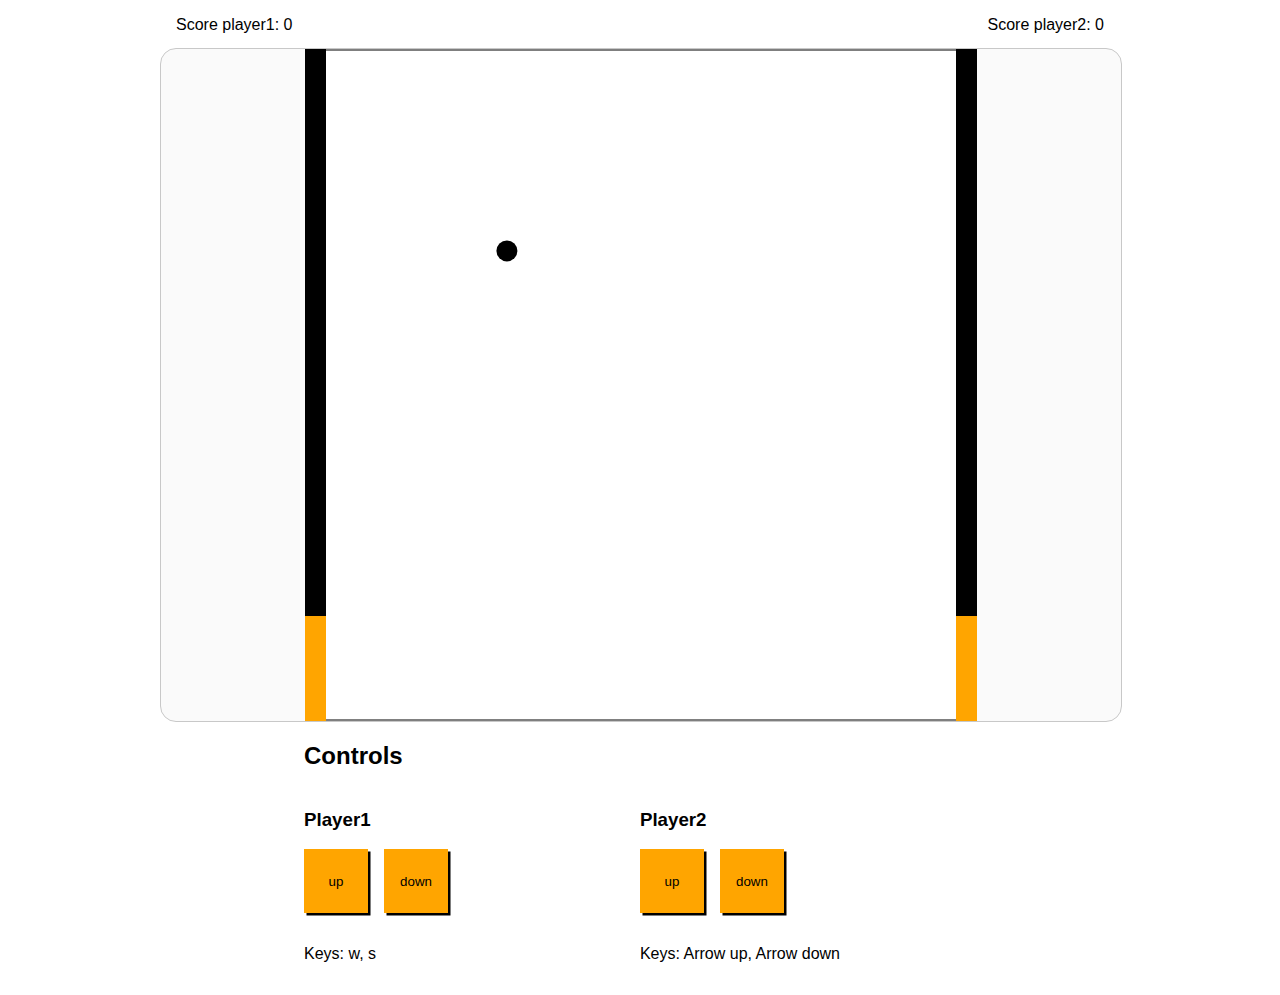
==== commit a90c3c55: "one last tweak" ====
--- a/opdracht3/index.html
+++ b/opdracht3/index.html
@@ -591,10 +591,12 @@
                 }
             }
         };
+        var gamePreview = document.getElementById("game-preview");
+
         if ("addEventListener" in window) {
             window.addEventListener("load", function () {
 
-                var gamePreview = document.getElementById("game-preview");
+
 
 
                 var canvasElement = document.createElement("canvas");
@@ -719,6 +721,8 @@
                     gamePreview.getElementsByTagName("p")[0].textContent = "Canvas is unfortunately not supported by your browser, which is required for the game.";
                 }
             });
+        } else {
+            gamePreview.getElementsByTagName("p")[0].textContent = "Your browser doesn't support the basic JavaScript functionality to play this game.";
         }
 
     </script>
